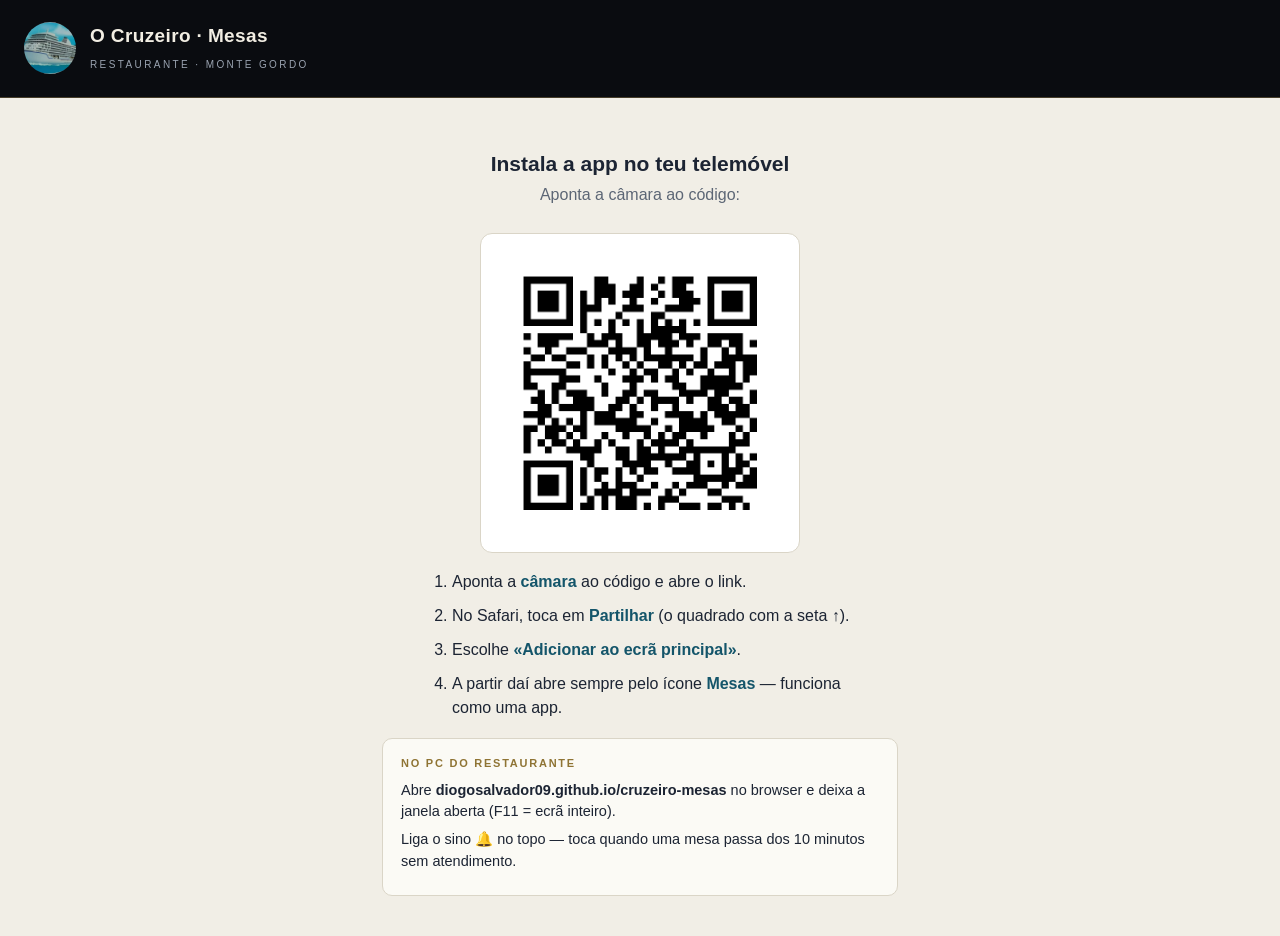
==== instalar.html @ ba6659f5 "Cartão de instalação: instalar.html com QR para o balcão Co-Authored-By: Claude Opus 4.8 <noreply@an" ====
<!DOCTYPE html>
<html lang="pt-PT">
<head>
<meta charset="UTF-8">
<meta name="viewport" content="width=device-width, initial-scale=1">
<title>Instalar — O Cruzeiro · Mesas</title>
<style>
  *{box-sizing:border-box}
  body{margin:0;font:16px/1.5 -apple-system,BlinkMacSystemFont,"Segoe UI",Roboto,sans-serif;color:#1C2433;background:#F1EEE6}
  .sign{background:#0A0C10;color:#F2EEE3;padding:22px 24px;display:flex;align-items:center;gap:14px;border-bottom:1px solid rgba(200,169,97,.32)}
  .sign img{width:52px;height:52px;border-radius:50%;background:#fff}
  .sign b{display:block;font-size:19px;letter-spacing:.02em}
  .sign span{font-size:10px;letter-spacing:.24em;text-transform:uppercase;color:#9AA3B0}
  main{max-width:560px;margin:0 auto;padding:28px 22px 40px;text-align:center}
  .qr{width:min(320px,80vw);border:1px solid #DAD5C7;border-radius:12px;padding:14px;background:#fff}
  h1{font-size:21px;margin:22px 0 4px}
  .sub{color:#5C6675;margin:0 0 26px}
  ol{text-align:left;margin:0 auto;max-width:420px;padding-left:22px}
  li{margin:10px 0}
  li b{color:#14556A}
  .card{background:#FBFAF5;border:1px solid #DAD5C7;border-radius:10px;padding:16px 18px;margin-top:18px;text-align:left}
  .card h2{font-size:11px;letter-spacing:.16em;text-transform:uppercase;color:#8F7434;margin:0 0 8px}
  .card p{margin:6px 0;font-size:14.5px}
  @media print{ .sign{-webkit-print-color-adjust:exact;print-color-adjust:exact} body{background:#fff} }
</style>
</head>
<body>
<header class="sign">
  <img src="assets/icon.png" alt="">
  <div><b>O Cruzeiro · Mesas</b><span>Restaurante · Monte Gordo</span></div>
</header>
<main>
  <h1>Instala a app no teu telemóvel</h1>
  <p class="sub">Aponta a câmara ao código:</p>
  <img class="qr" src="assets/qr.png" alt="QR: https://diogosalvador09.github.io/cruzeiro-mesas/">
  <ol>
    <li>Aponta a <b>câmara</b> ao código e abre o link.</li>
    <li>No Safari, toca em <b>Partilhar</b> (o quadrado com a seta ↑).</li>
    <li>Escolhe <b>«Adicionar ao ecrã principal»</b>.</li>
    <li>A partir daí abre sempre pelo ícone <b>Mesas</b> — funciona como uma app.</li>
  </ol>
  <div class="card">
    <h2>No PC do restaurante</h2>
    <p>Abre <b>diogosalvador09.github.io/cruzeiro-mesas</b> no browser e deixa a janela aberta (F11 = ecrã inteiro).</p>
    <p>Liga o sino 🔔 no topo — toca quando uma mesa passa dos 10 minutos sem atendimento.</p>
  </div>
</main>
</body>
</html>
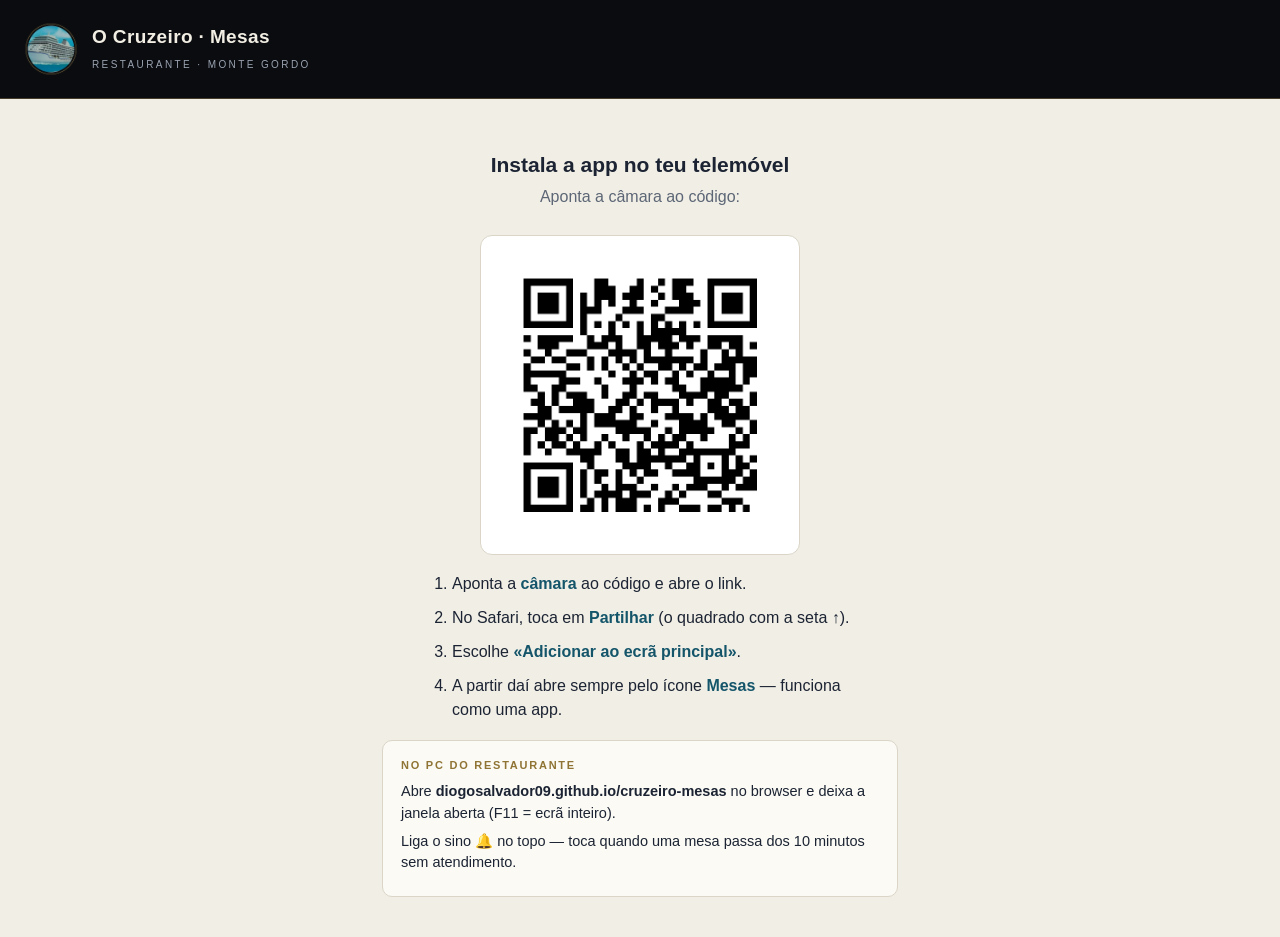
==== commit aed1946a: "Passe premium: Marcellus gravada, luz de candeeiro, movimento encenado, ícone porthole - Marcellus (" ====
--- a/instalar.html
+++ b/instalar.html
@@ -8,7 +8,7 @@
   *{box-sizing:border-box}
   body{margin:0;font:16px/1.5 -apple-system,BlinkMacSystemFont,"Segoe UI",Roboto,sans-serif;color:#1C2433;background:#F1EEE6}
   .sign{background:#0A0C10;color:#F2EEE3;padding:22px 24px;display:flex;align-items:center;gap:14px;border-bottom:1px solid rgba(200,169,97,.32)}
-  .sign img{width:52px;height:52px;border-radius:50%;background:#fff}
+  .sign img{width:54px;height:54px;border-radius:50%}
   .sign b{display:block;font-size:19px;letter-spacing:.02em}
   .sign span{font-size:10px;letter-spacing:.24em;text-transform:uppercase;color:#9AA3B0}
   main{max-width:560px;margin:0 auto;padding:28px 22px 40px;text-align:center}
